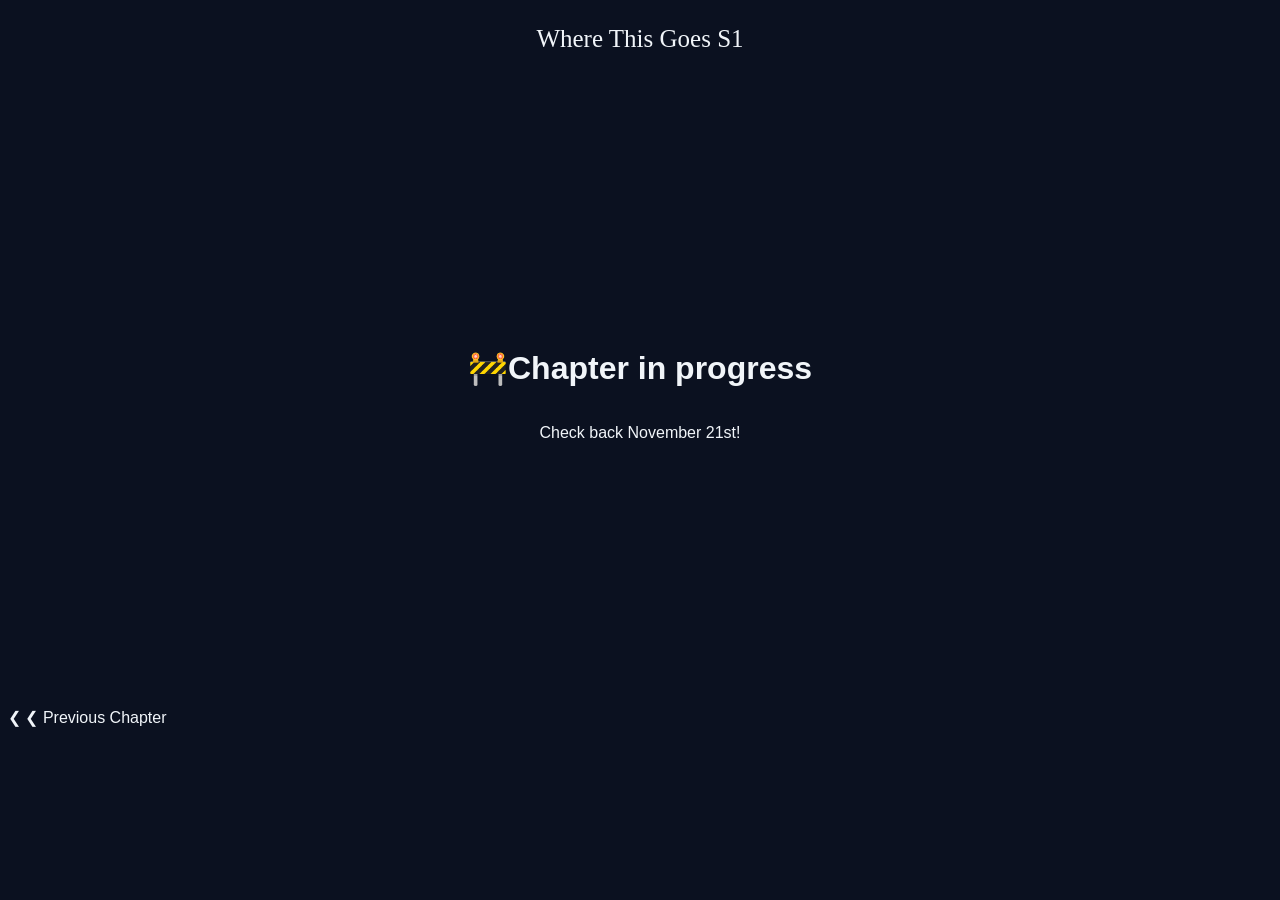
==== pages/chapter2.html @ 88a24ee2 "Initial commit with index.html at root" ====
<!DOCTYPE html>
<html lang="en">
<head>
  <meta charset="UTF-8">
  <meta name="viewport" content="width=device-width, initial-scale=1.0">
  <link rel="stylesheet" href="/css/style.css">
  <title>Where This Goes S1C2-Coming Soon</title>
</head>
<body>
       <nav>
            <p style="text-align: center; font-size: 25px;">Where This Goes S1</p>
        </nav>

      <div class="c2-center">
      <h1>🚧Chapter in progress</h1>
      <p>Check back November 21st!</p>
    </div>

    <a href="/index.html">&#10094 &#10094 Previous Chapter</a>
</body>
</html>
---- css/style.css ----
body {
            background-color: #0b1120;
            color: #F1F5F9;
            font-family: 'Segoe UI', Tahoma, Geneva, Verdana, sans-serif;
        }

        a , a:hover{
          color: #F1F5F9;
          text-decoration: none;
        }

        nav{
            text-align: center;
            font-family:cursive;
        }

        ul{
            display: flex;
            list-style-type: none;
        }

        li{
            padding: 10px;
        }

        .chapter-header{
            display:flex;
            justify-content: space-between;
            align-items: center;
            padding: 20px;
        }

        .next{
            font-size: 30px;
            color:white;
        }


        .content{
            max-width: 65ch;
            line-height: 1.6;
            margin: 0 auto;
            padding: 20px;
            hyphens: auto;
        }

        .btn{
            display: flex;
            justify-content: flex-end;
        }

        .c2-center{
            display: flex;
            flex-direction: column;
            justify-content: center;
            align-items: center;
            height:70vh;
        }
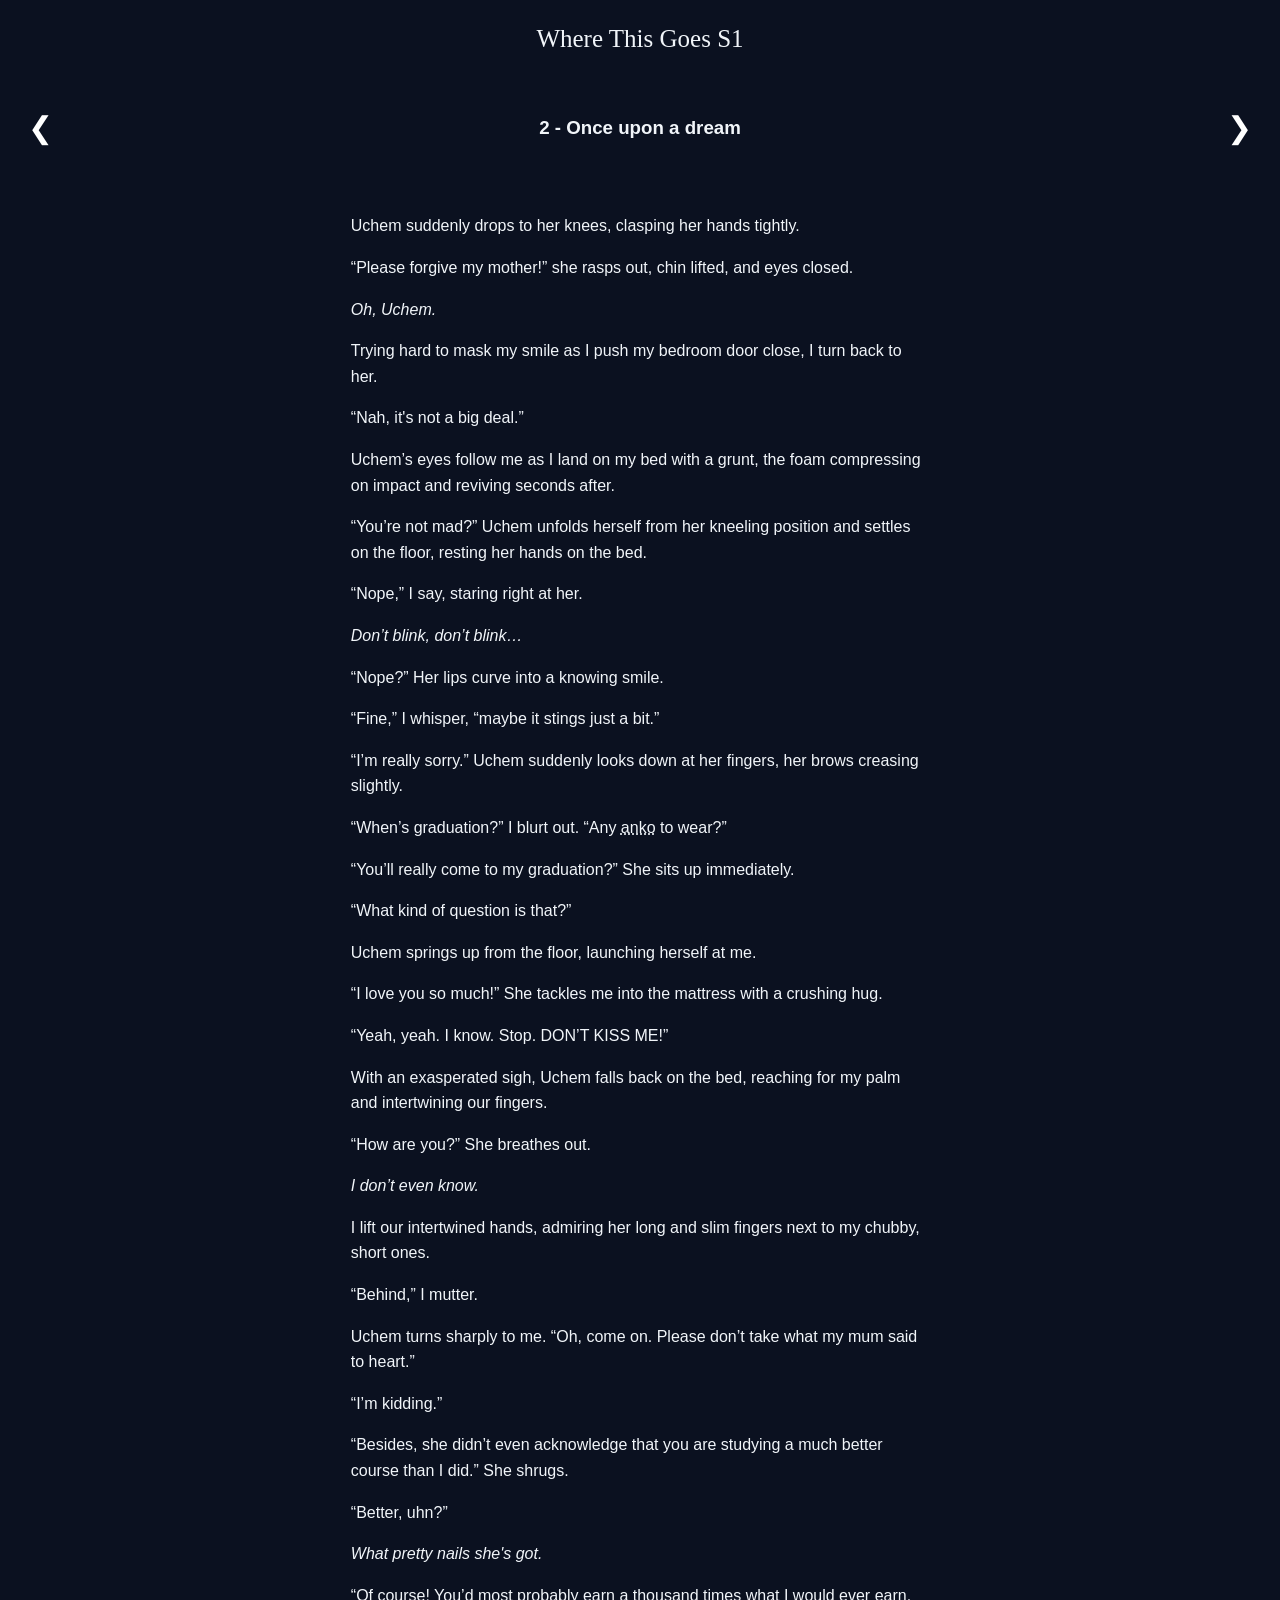
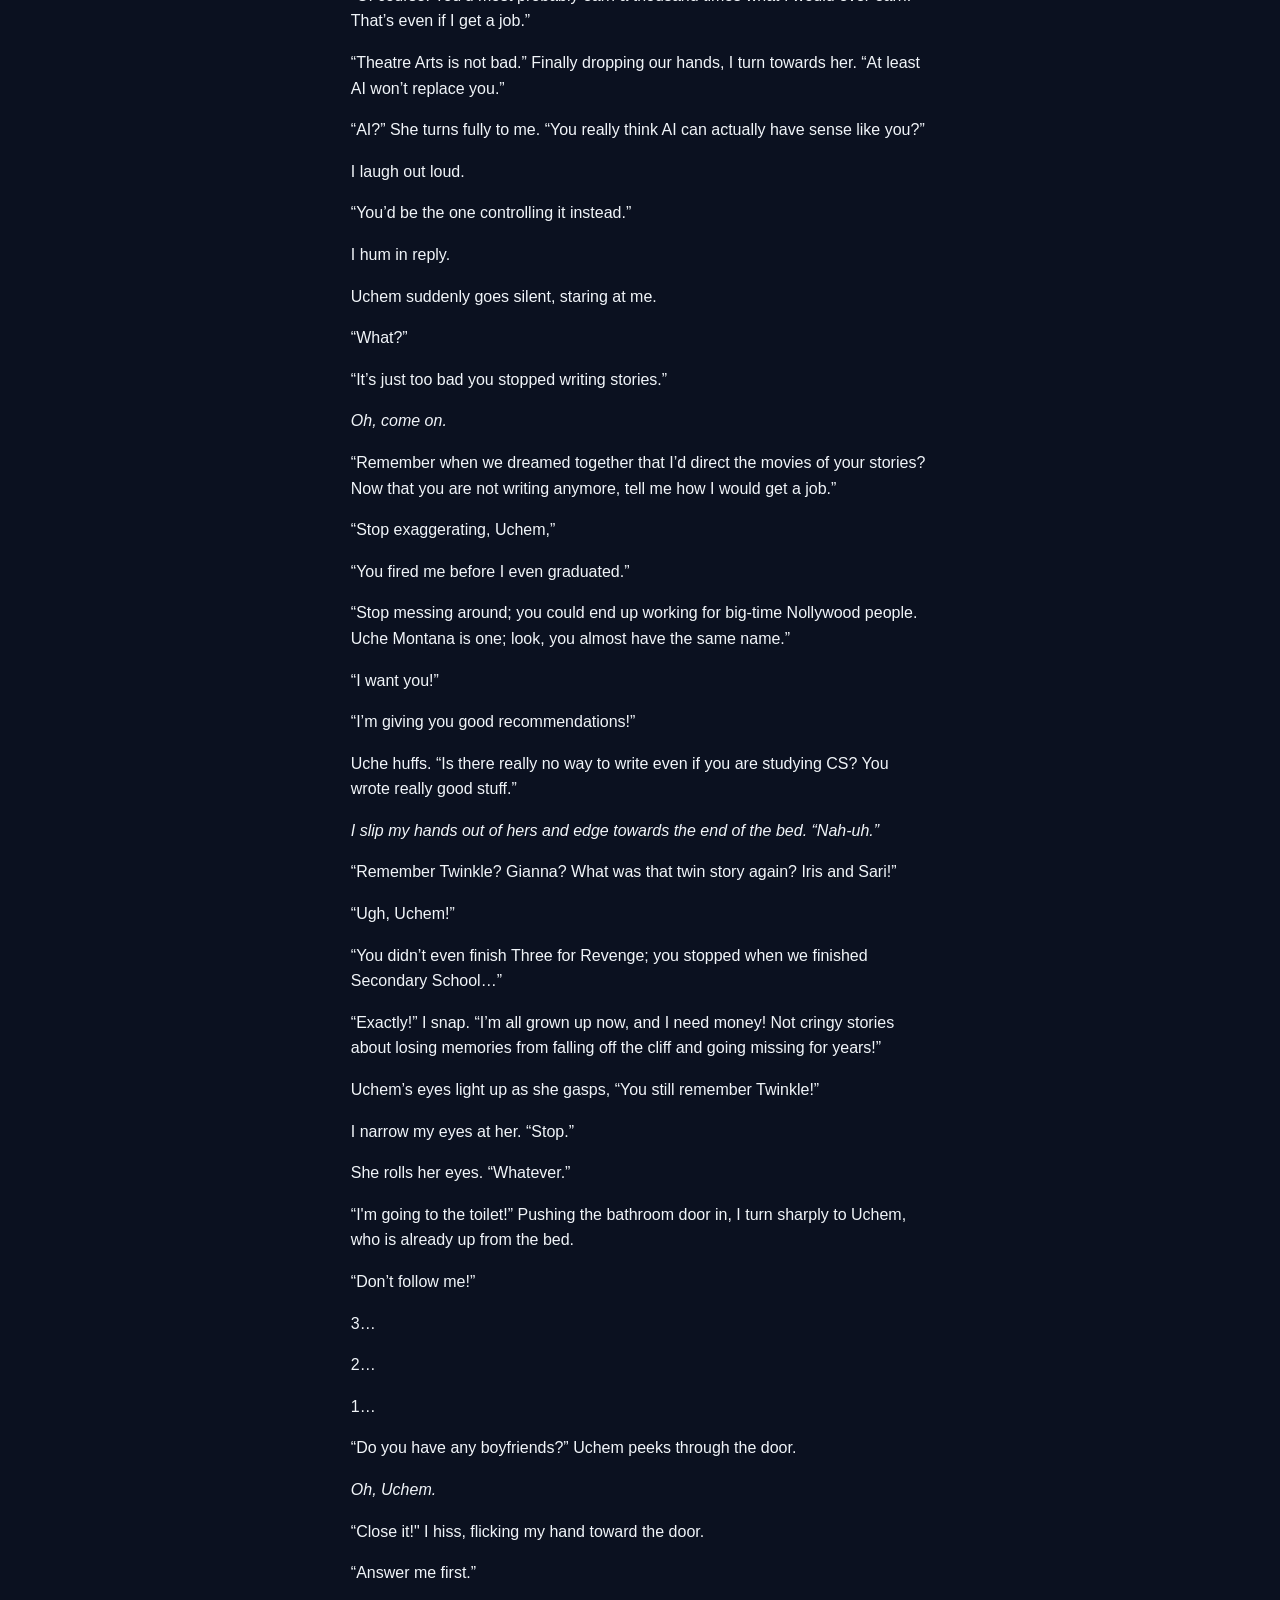
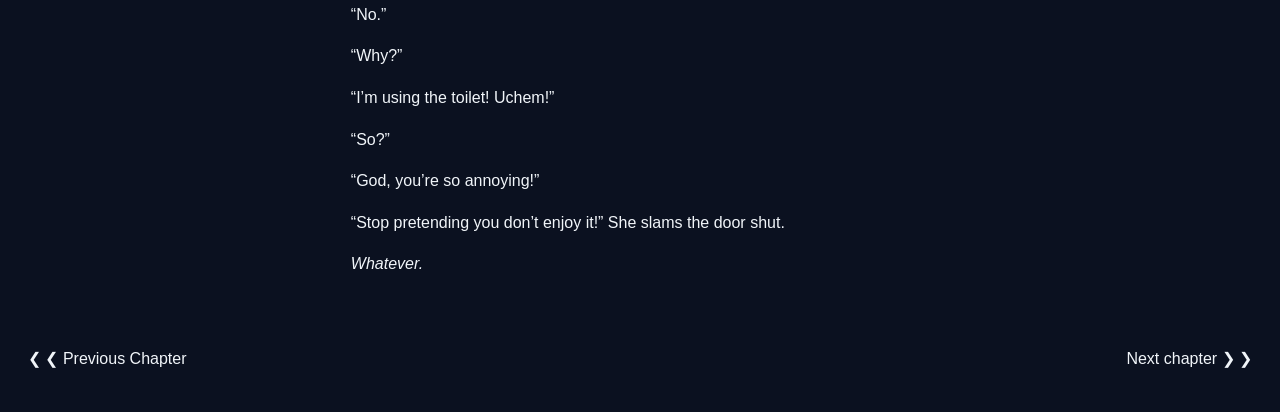
==== commit b242fdbb: "Added chapter 2, and chapter 3(in progress message)" ====
--- a/pages/chapter2.html
+++ b/pages/chapter2.html
@@ -1,21 +1,157 @@
 <!DOCTYPE html>
 <html lang="en">
 <head>
-  <meta charset="UTF-8">
-  <meta name="viewport" content="width=device-width, initial-scale=1.0">
+   <meta charset="UTF-8">
+        <meta name="keywords" content="Stories, Blogs, feeling lost, comparison, parents expectations, friendship">
+        <meta name="author" content="FIYANUWA">
+        <meta name="viewport" content="width=device-width, initial-scale=1.0">
+        <meta name="description" content="Autofictional web novel about a girl bonding with her bestfriend, but becomes sensitive to her friend's wishes.">
   <link rel="stylesheet" href="/css/style.css">
-  <title>Where This Goes S1C2-Coming Soon</title>
+  <title>Where This Goes S1C2</title>
 </head>
 <body>
        <nav>
             <p style="text-align: center; font-size: 25px;">Where This Goes S1</p>
         </nav>
 
-      <div class="c2-center">
-      <h1>🚧Chapter in progress</h1>
-      <p>Check back November 21st!</p>
-    </div>
+        <header>
+        <a href="/index.html"><span class="next"> &#10094;</span></a>
+        <h3>2 - Once upon a dream</h3>
+        <a href="chapter3.html"><span class="next">&#10095;</span></a>
+        </header>
 
-    <a href="/index.html">&#10094 &#10094 Previous Chapter</a>
+        <section class="chapter">
+            <article class="content">
+
+            <p>Uchem suddenly drops to her knees, clasping her hands tightly.</p>
+
+            <P>“Please forgive my mother!” she rasps out, chin lifted, and eyes closed. </P>
+
+            <P><i>Oh, Uchem. </i></P>
+
+            <P>Trying hard to mask my smile as I push my bedroom door close, I turn back to her. </P>
+
+            <P>“Nah, it's not a big deal.” </P>
+
+            <P>Uchem’s eyes follow me as I land on my bed with a grunt, the foam compressing on impact and reviving seconds after. </P>
+
+            <P>“You’re not mad?” Uchem unfolds herself from her kneeling position and settles on the floor, resting her hands on the bed.</P>
+
+            <P>“Nope,” I say, staring right at her. </P>
+
+            <P><i>Don’t blink, don’t blink…</i></P>
+
+            <P>“Nope?” Her lips curve into a knowing smile.</P>
+
+            <P>“Fine,” I whisper, “maybe it stings just a bit.”</P>
+
+            <P>“I’m really sorry.” Uchem suddenly looks down at her fingers, her brows creasing slightly.</P>
+
+            <P>“When’s graduation?” I blurt out. “Any <abbr title="Yoruba(cross-over word): matching or identical outfits worn by a group of people for events or celebrations">anko</abbr> to wear?” </P>
+
+            <P>“You’ll really come to my graduation?” She sits up immediately.</P>
+
+            <P>“What kind of question is that?” </P>
+
+            <P>Uchem springs up from the floor, launching herself at me.</P>
+
+            <P>“I love you so much!” She tackles me into the mattress with a crushing hug. </P>
+
+            <P>“Yeah, yeah. I know. Stop. DON’T KISS ME!” </P>
+
+            <P>With an exasperated sigh, Uchem falls back on the bed, reaching for my palm and intertwining our fingers. </P>
+
+            <P>“How are you?” She breathes out. </P>
+
+            <P><i>I don’t even know.</i></P>
+
+            <P>I lift our intertwined hands, admiring her long and slim fingers next to my chubby, short ones.</P>
+
+            <P>“Behind,” I mutter.</P>
+
+            <P>Uchem turns sharply to me. “Oh, come on. Please don’t take what my mum said to heart.”</P>
+
+            <P>“I’m kidding.” </P>
+
+            <P>“Besides, she didn’t even acknowledge that you are studying a much better course than I did.” She shrugs.</P>
+
+            <P>“Better, uhn?” </P>
+
+            <P><i>What pretty nails she's got.</i></P>
+
+            <P>“Of course! You’d most probably earn a thousand times what I would ever earn. That’s even if I get a job.”</P>
+
+            <P>“Theatre Arts is not bad.” Finally dropping our hands, I turn towards her. “At least AI won’t replace you.” </P>
+
+            <P>“AI?” She turns fully to me. “You really think AI can actually have sense like you?” </P>
+
+            <P>I laugh out loud.</P>
+
+            <P>“You’d be the one controlling it instead.” </P>
+
+            <P>I hum in reply.</P>
+
+            <P>Uchem suddenly goes silent, staring at me. </P>
+
+            <P>“What?” </P>
+
+           <p>“It’s just too bad you stopped writing stories.” </p>
+
+           <p><i>Oh, come on. </i></p>
+
+           <p>“Remember when we dreamed together that I’d direct the movies of your stories? Now that you are not writing anymore, tell me how I would get a job.”</p>
+
+           <p>“Stop exaggerating, Uchem,” </p>
+
+           <p>“You fired me before I even graduated.” </p>
+
+           <p>“Stop messing around; you could end up working for big-time Nollywood people. Uche Montana is one; look, you almost have the same name.”</p>
+
+          <p>“I want you!” </p>
+
+          <p>“I’m giving you good recommendations!” </p>
+
+          <p>Uche huffs. “Is there really no way to write even if you are studying CS? You wrote really good stuff.” </p>
+
+          <p><i>I slip my hands out of hers and edge towards the end of the bed. “Nah-uh.”</i></p>
+
+          <p>“Remember Twinkle? Gianna? What was that twin story again? Iris and Sari!”</p>
+
+          <p>“Ugh, Uchem!”</p>
+
+          <p>“You didn’t even finish Three for Revenge; you stopped when we finished Secondary School…”</p>
+
+          <p>“Exactly!” I snap. “I’m all grown up now, and I need money! Not cringy stories about losing memories from falling off the cliff and going missing for years!”</p>
+          <p>Uchem’s eyes light up as she gasps, “You still remember Twinkle!” </p>
+
+          <p>I narrow my eyes at her. “Stop.” </p>
+
+          <p>She rolls her eyes. “Whatever.”</p>
+
+          <p>“I'm going to the toilet!” Pushing the bathroom door in, I turn sharply to Uchem, who is already up from the bed.</p>
+          <p>“Don’t follow me!”</p>
+
+          <p>3…</p>
+          <p>2…</p>
+          <p>1…</p>
+          <p>“Do you have any boyfriends?” Uchem peeks through the door. </p>
+          <p><i>Oh, Uchem. </i></p>
+          <p>“Close it!" I hiss, flicking my hand toward the door. </p>
+          <p>“Answer me first.”</p>
+          <p>“No.” </p>
+          <p>“Why?” </p>
+          <p>“I’m using the toilet! Uchem!” </p>
+          <p>“So?”</p>
+          <p>“God, you’re so annoying!”</p>
+          <p>“Stop pretending you don’t enjoy it!” She slams the door shut. </p>
+          <p><i>Whatever.</i></p>
+        </article>
+        </section>
+        <div class="btn-div">
+           <p><a href="/index.html">&#10094; &#10094; Previous Chapter</a></p>
+        <p><a href="chapter3.html" class="next-btn">Next chapter  &#10095; &#10095; </a></p>
+        </div>
+
+
 </body>
 </html>
--- a/css/style.css
+++ b/css/style.css
@@ -23,7 +23,7 @@
             padding: 10px;
         }
 
-        .chapter-header{
+        header, .btn-div{
             display:flex;
             justify-content: space-between;
             align-items: center;
@@ -57,5 +57,6 @@
             height:70vh;
         }
 
+       
 
 
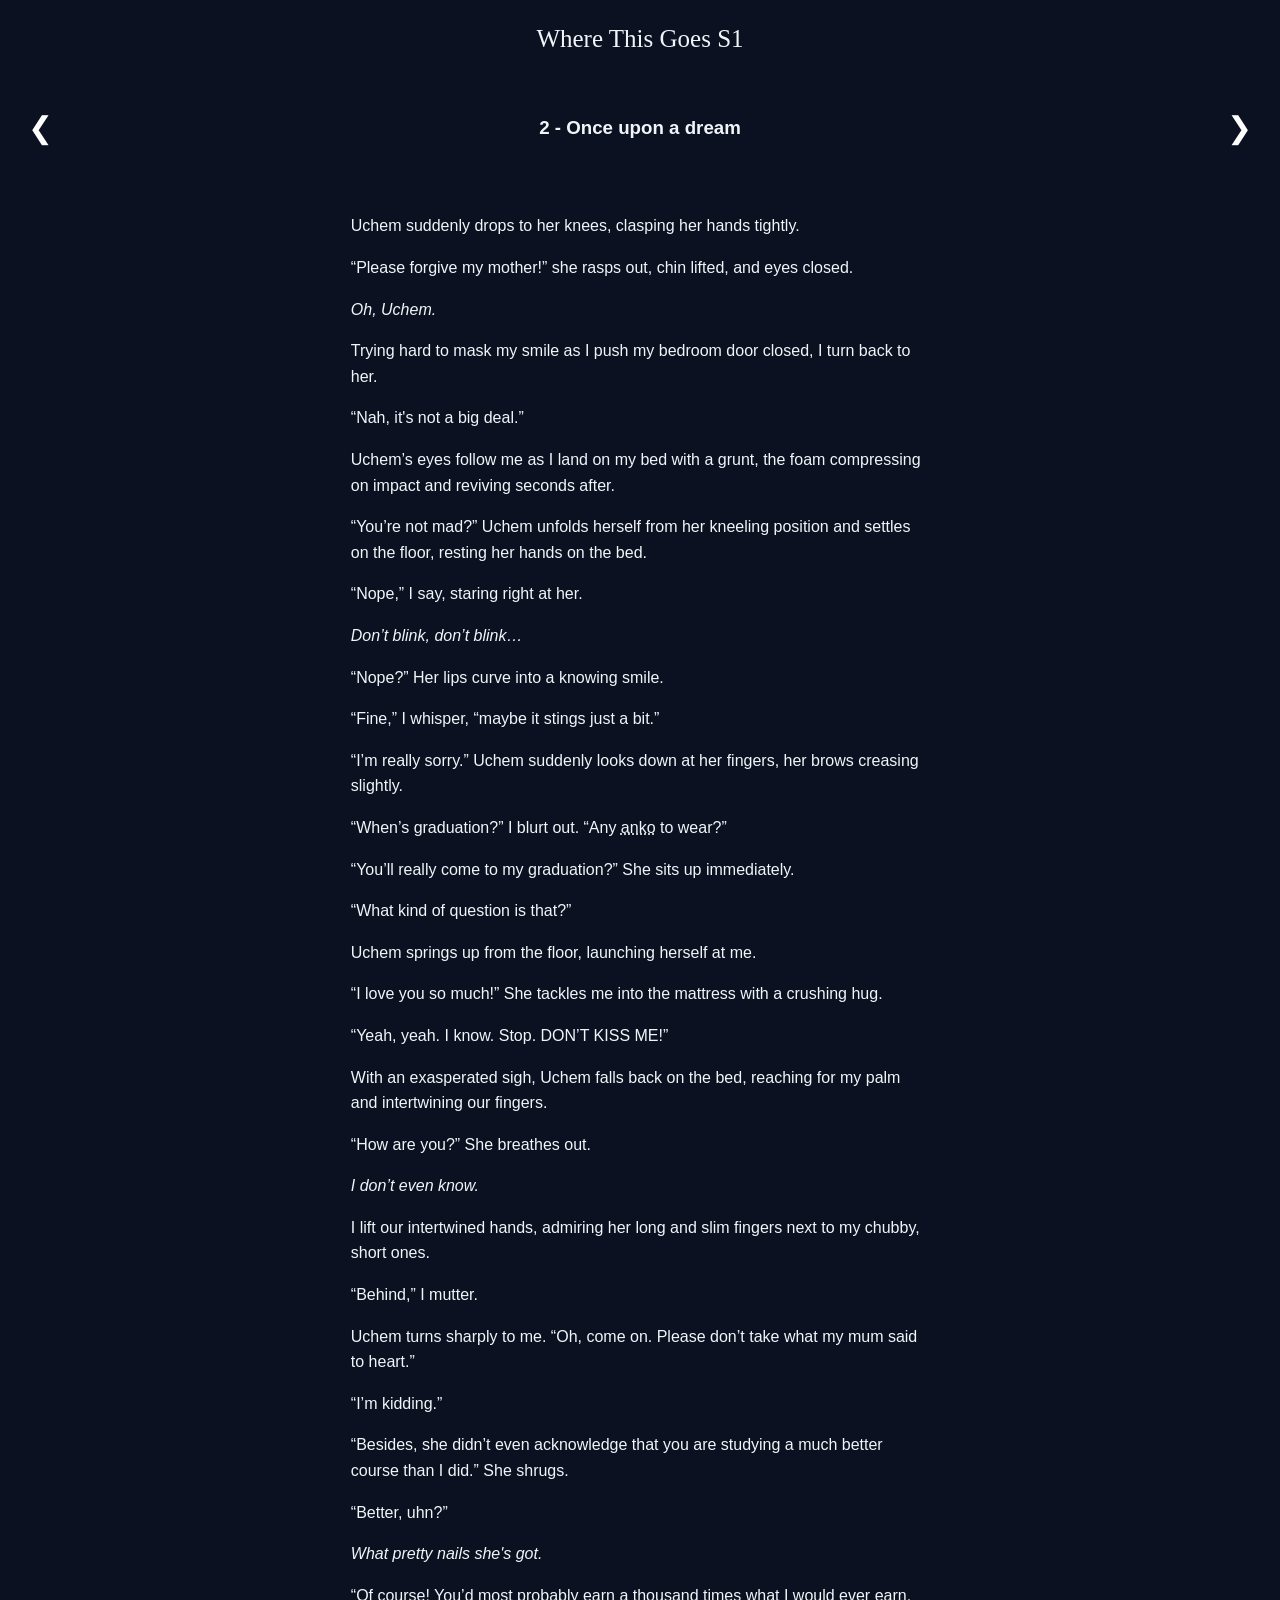
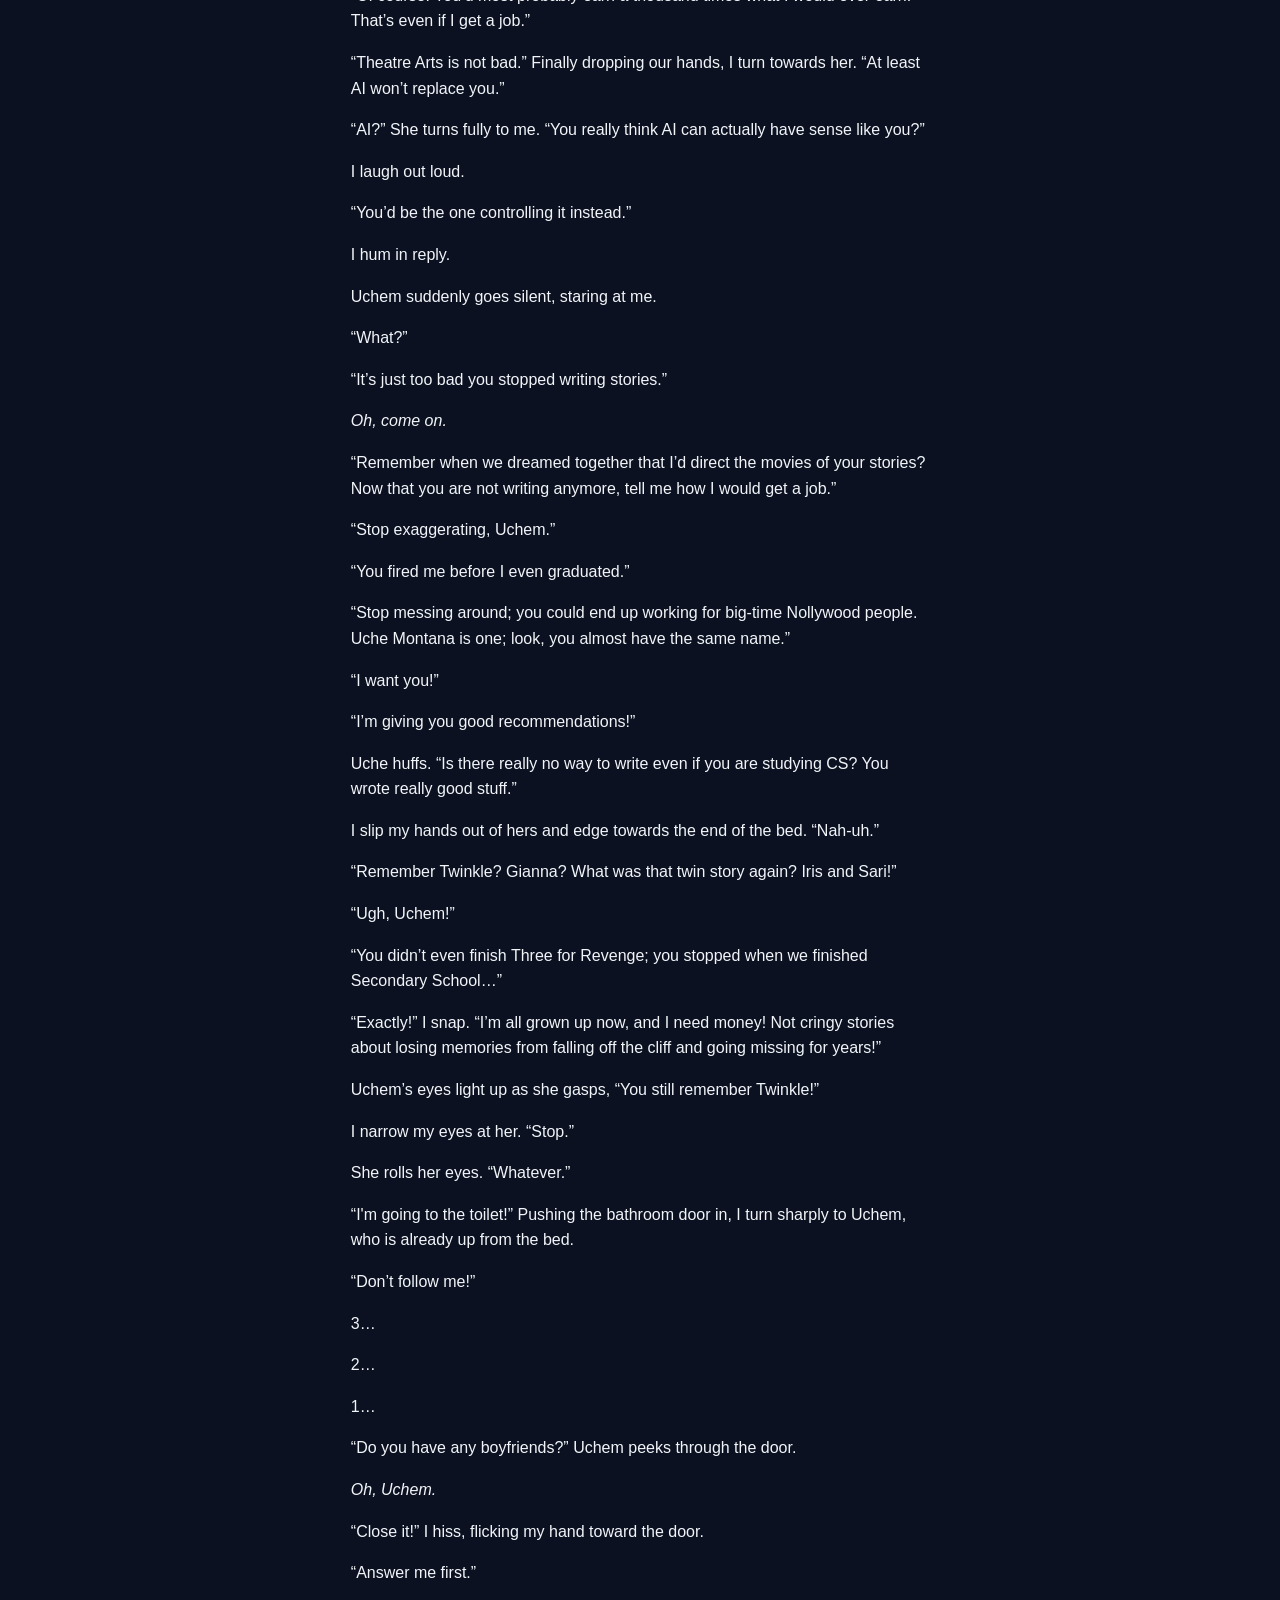
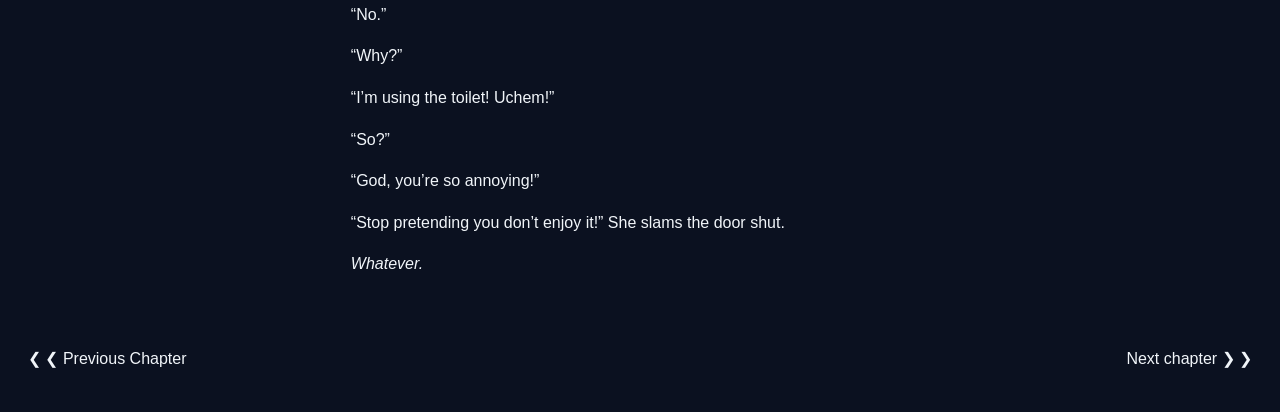
==== commit 748b79f9: "editing some trivial stuff in chapter2" ====
--- a/pages/chapter2.html
+++ b/pages/chapter2.html
@@ -27,9 +27,9 @@
 
             <P>“Please forgive my mother!” she rasps out, chin lifted, and eyes closed. </P>
 
-            <P><i>Oh, Uchem. </i></P>
+            <P><i>Oh, Uchem.</i></P>
 
-            <P>Trying hard to mask my smile as I push my bedroom door close, I turn back to her. </P>
+            <P>Trying hard to mask my smile as I push my bedroom door closed, I turn back to her. </P>
 
             <P>“Nah, it's not a big deal.” </P>
 
@@ -101,7 +101,7 @@
 
            <p>“Remember when we dreamed together that I’d direct the movies of your stories? Now that you are not writing anymore, tell me how I would get a job.”</p>
 
-           <p>“Stop exaggerating, Uchem,” </p>
+           <p>“Stop exaggerating, Uchem.” </p>
 
            <p>“You fired me before I even graduated.” </p>
 
@@ -113,7 +113,7 @@
 
           <p>Uche huffs. “Is there really no way to write even if you are studying CS? You wrote really good stuff.” </p>
 
-          <p><i>I slip my hands out of hers and edge towards the end of the bed. “Nah-uh.”</i></p>
+          <p>I slip my hands out of hers and edge towards the end of the bed. “Nah-uh.”</p>
 
           <p>“Remember Twinkle? Gianna? What was that twin story again? Iris and Sari!”</p>
 
@@ -136,7 +136,7 @@
           <p>1…</p>
           <p>“Do you have any boyfriends?” Uchem peeks through the door. </p>
           <p><i>Oh, Uchem. </i></p>
-          <p>“Close it!" I hiss, flicking my hand toward the door. </p>
+          <p>“Close it!” I hiss, flicking my hand toward the door. </p>
           <p>“Answer me first.”</p>
           <p>“No.” </p>
           <p>“Why?” </p>
